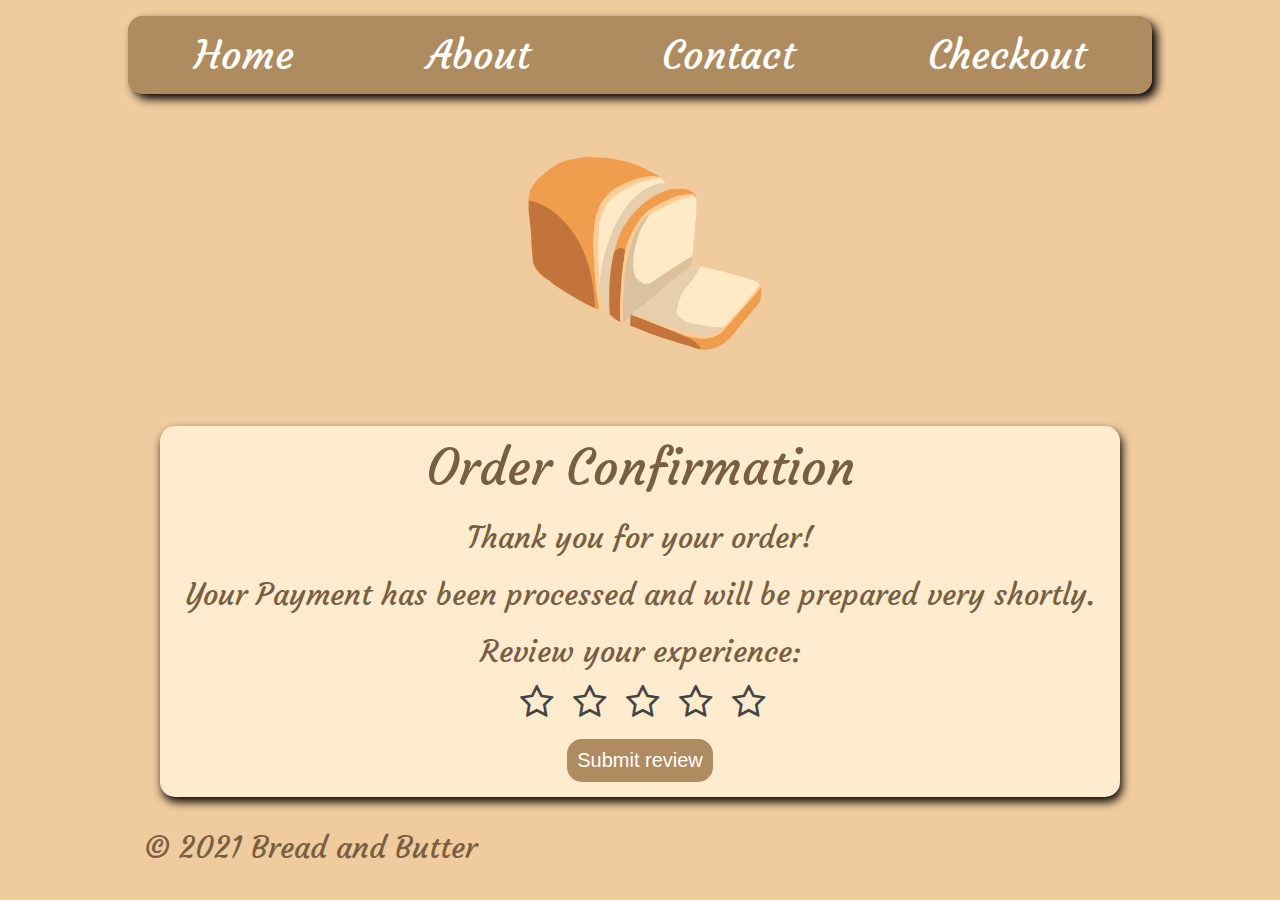
==== checkout.html @ f1ba3002 "1.114" ====
<!DOCTYPE html>
<html lang="en">
<head>
    <meta charset="UTF-8">
    <meta http-equiv="X-UA-Compatible" content="IE=edge">
    <meta name="viewport" content="width=device-width, initial-scale=1.0">
    <title>Homepage</title>
    <link rel="stylesheet" href="div.css">
    <link rel="preconnect" href="https://fonts.googleapis.com">
    <link rel="preconnect" href="https://fonts.gstatic.com" crossorigin>
    <link href="https://fonts.googleapis.com/css2?family=Courgette&display=swap" rel="stylesheet">
    <script src="app.js" defer></script>
    <script src="validateForm.js" defer></script>
</head>

<body>
    
<section>
    <nav>

        <div class="navigation">

            <ul>
                <li >
                    <a href="index.html" >Home</a>
                </li>

                <li>
                    <a href="about.html">About</a>
                </li>

                <li>
                    <a href="contact.html">Contact</a>
                </li>

                <li>
                    <a href="checkout.html" class="active">Checkout</a>
                </li>
            </ul>

        </div>

    </nav>

    <main>

        <div class="image">
            <img src="bread.png.png" alt="bread">
        </div>

        <article>

            <h2>
                Sign in to complete your order.
            </h2>

            <form id='signUp' onClick="validateForm()">

                <label for="fname">First name:</label><br>
                <input type="text" name="fname" value=""><br><br>

                <label for="fname">Last name:</label><br>
                <input type="text" name="lname" value=""><br><br>

                <label for="fname">Email address:</label><br>
                <input type="text" name="email" value=""><br><br>

                <label for="fname">Password:</label><br>
                <input type="password" name="pword" value=""><br><br>

                <input type="submit" id="button">Register </button>
              </form> 

        </article>


        


    </main>


</section>


<footer>
    
        <div class="footer">
    
            <p>
                &copy; 2021 Bread and Butter
            </p>
    
        </div>

</footer>




</body>





</html>
---- div.css ----
body {
    background-color: rgb(240, 203, 158);
    font-family: 'Courgette', cursive;
    font-weight: 400;
}

section {
    height: auto;
    width: 100%;
}


nav {

    
    width: 100%;
    background-color: rgb(175, 139, 96);
    border-radius: 15px;
    box-shadow: 5px 5px 10px;
    height: auto;
}
ul::before {
    content: '';
    position: absolute;
}

ul {
    list-style-type: none;
    border-radius: 15px;
    margin: 0;
    padding: 0;
    background-color: rgb(175, 139, 96);
}


li a {
    display: block;
    color: white;
    text-align: center;
    padding: 14px 16px;
    text-decoration: none;
}

li a:hover {
    background-color: rgb(207, 165, 103);
    border-radius: 15px;

}

.active {
    color: black;
    border-radius: 15px;
}

main {
    width: 100%;
    height: 100%;

}

.image {
    display: flex;
    justify-content: center;
    width: 100%;
    height: auto;
    
}

.image img{
    display: flex;
    justify-content: center;
    width: 200px;
    height: 200px;

}

article {
    text-align: center;
    padding: 10px;
    height: auto;
    background-color: blanchedalmond;
    border-radius: 15px;
    margin: 2em;
}

h1 {
    font-size: 50px;
    font-weight: 400;
    color: rgb(175, 139, 96);
    margin: 0;
}

h2 {
    font-weight: 400;
    color: rgb(120, 95, 66);
    margin: 0;
    font-size: 40px;
}

p {
    font-weight: 400;
    color: rgb(120, 95, 66);
    margin: 0;
}


.grid {
    display: grid;
    grid-template-columns: 1fr 1fr;
    gap: 15px;
    height: 100%;
    font-size: 30px;
    width: 100%;
}

.grid > div {
    border: 3px solid rgb(175, 139, 96);
    border-radius: 15px;
    box-shadow: 2px 5px 5px;
    transition: 1s ease;


}

.grid > div:hover {
    transform: scale(1.05);
    box-shadow: 3px 7px 7px;
    background-color: rgb(240, 203, 158);
   
}

.grid > div:nth-child(1) {
    grid-column: 1 / span 2;
    
}

.grid > div img {
    width: 60%;
}

.products {
    display: flex;
    justify-content: center;
    align-items: center;
    font-size: 80px;
    font-weight: 400;
    color: rgb(175, 139, 96);
    margin: 0;
    height: 200px;
}

.footer {
    height: auto;
    margin: 1em;
}

.section2 {
    height: auto;
    width: 100%;
}

.title {
    width: 100%;
    height: 50px;
    display: flex;
    justify-content: center;
    align-items: center;
    font-size: 22px;
}

.price {
    width: 100%;
    height: 20px;
    display: flex;
    justify-content: center;
    align-items: flex-end;
    font-size: 22px;
}

.imagebox {
    width: 100%;
    height: 100px;

}

a {
    text-decoration: none;
    color: rgb(175, 139, 96);
}

button {
    background-color: rgb(175, 139, 96);
    color: white;
    border: none;
    border-radius: 15px;
    padding: 10px;
    font-size: 20px;
    font-weight: 400;
    cursor: pointer;
    margin-bottom: 5px;;
}

form {
    font-size: 20px;
}

.about-box {
    margin: 0 auto;
    width: 60%;
}

.contact-box {
    margin: 0 auto;
    width: 60%;
}

div.stars {
    width: 270px;
    display: inline-block;
  }
   
  input.star { display: none; }
   
  label.star {
    float: right;
    padding: 10px;
    font-size: 36px;
    color: #444;
    transition: all .2s;
  }
   
  input.star:checked ~ label.star:before {
    content: '\f005';
    color: #FD4;
    transition: all .25s;
  }
   
  input.star-5:checked ~ label.star:before {
    color: #FE7;
    text-shadow: 0 0 20px #952;
  }
   
  input.star-1:checked ~ label.star:before { color: #F62; }
   
  label.star:hover { transform: rotate(-15deg) scale(1.3); }
   
  label.star:before {
    content: '\f006';
    font-family: FontAwesome;
  }

@media only screen and (min-width: 660px) {
    body {
        width: 95%;
        margin: 1em auto;
    }

    .grid {
        display: grid;
        grid-template-columns: 1fr 1fr 1fr;
        grid-gap: 40px;
        font-size: 30px;
    }

    .grid > div:nth-child(1) {
        grid-column: 1 / span 3;
        width: 55%;
        margin: 0 auto;
        height: auto;
    }
    
    .grid > div:nth-child(1) img {
        width: 80%;
    }

    .grid > div {
        border: 3px solid rgb(175, 139, 96);
        border-radius: 15px;
        height:400px;
        box-shadow: 2px 5px 5px;
        padding: 10px;
    }

    .imagebox {
        width: 100%;
        height: 150px;
        margin: 0;
    
    }

    .title {
        width: 100%;
        height: 100px;
        display: flex;
        justify-content: center;
        align-items: center;
    }
    
    .price {
        width: 100%;
        height: 50px;
        display: flex;
        justify-content: center;
        align-items: flex-end;
    }

    nav {

        width: 100%;
        margin: 0 auto;
        background-color: rgb(175, 139, 96);
        border-radius: 15px;
        box-shadow: 5px 5px 10px;
        height: auto;
        font-size: 40px;
    }
    
    ul {
        display: flex;
        justify-content: space-around;
        align-items: center;
        list-style-type: none;
        border-radius: 15px;
        margin: 0;
        padding: 0;
        background-color: rgb(175, 139, 96);
    }
    
    li {
        float: left;
    }
    
    li a {
        display: block;
        color: white;
        text-align: center;
        padding: 14px 16px;
        text-decoration: none;
    }
    
    li a:hover {
        background-color: rgb(207, 165, 103);
        border-radius: 15px;
    
    }
    
    .active {
        color: black;
        border-radius: 15px;
    }

    .image {
        display: flex;
        justify-content: center;
        width: 100%;
        height: auto;
        
    }
    
    .image img{
        display: flex;
        justify-content: center;
        width: 300px;
        height: 300px;
    
    }

    article {
        text-align: center;
        padding: 10px;
        height: auto;
        background-color: blanchedalmond;
        border-radius: 15px;
        box-shadow: 2px 5px 10px;
    }
    
    h1 {
        font-size: 70px;
        font-weight: 400;
        color: rgb(175, 139, 96);
        margin: 0;
    }
    
    h2 {
        font-weight: 400;
        color: rgb(120, 95, 66);
        margin: 0;
        font-size: 50px;
    }
    
    p {
        font-weight: 400;
        color: rgb(120, 95, 66);
        margin: 0;
        font-size: 30px;
    }
    


}

@media only screen and (min-width: 1080px) {
    body {
        width: 80%;
        margin: 1em auto;
    }

    .grid {
        display: grid;
        grid-template-columns: 1fr 1fr 1fr;
        grid-gap: 40px;
        font-size: 30px;
    }

    .grid > div:nth-child(1) {
        grid-column: 1 / span 3;
        width: 50%;
        margin: 0 auto;
        height: auto;
    }
    
    .grid > div:nth-child(1) img {
        width: 50%;
    }

    .grid > div {
        border: 3px solid rgb(175, 139, 96);
        border-radius: 15px;
        height: auto;
        box-shadow: 2px 5px 5px;
        padding: 10px;
    }

    .imagebox {
        width: 100%;
        height: 200px;
    }

    .title {
        width: 100%;
        height: 100px;
        display: flex;
        justify-content: center;
        align-items: center;
    }
    
    .price {
        width: 100%;
        height: 50px;
        display: flex;
        justify-content: center;
        align-items: flex-end;
    }

    nav {

        width: 100%;
        margin: 0 auto;
        background-color: rgb(175, 139, 96);
        border-radius: 15px;
        box-shadow: 5px 5px 10px;
        height: auto;
        font-size: 40px;
    }
    
    ul {
        display: flex;
        justify-content: space-around;
        align-items: center;
        list-style-type: none;
        border-radius: 15px;
        margin: 0;
        padding: 0;
        background-color: rgb(175, 139, 96);
    }
    
    li {
        float: left;
    }
    
    li a {
        display: block;
        color: white;
        text-align: center;
        padding: 14px 16px;
        text-decoration: none;
    }
    
    li a:hover {
        background-color: rgb(207, 165, 103);
        border-radius: 15px;
        

    }
    
    .active {
        color: black;
        border-radius: 15px;
    }

    .image {
        display: flex;
        justify-content: center;
        width: 100%;
        height: auto;
        
    }
    
    .image img{
        display: flex;
        justify-content: center;
        width: 300px;
        height: 300px;
    
    }

    article {
        text-align: center;
        padding: 10px;
        height: auto;
        background-color: blanchedalmond;
        border-radius: 15px;
        box-shadow: 2px 5px 10px;
    }
    
    h1 {
        font-size: 70px;
        font-weight: 400;
        color: rgb(175, 139, 96);
        margin: 0;
    }
    
    h2 {
        font-weight: 400;
        color: rgb(120, 95, 66);
        margin: 0;
        font-size: 50px;
    }
    
    p {
        font-weight: 400;
        color: rgb(120, 95, 66);
        margin: 0;
        font-size: 30px;
    }
    


}
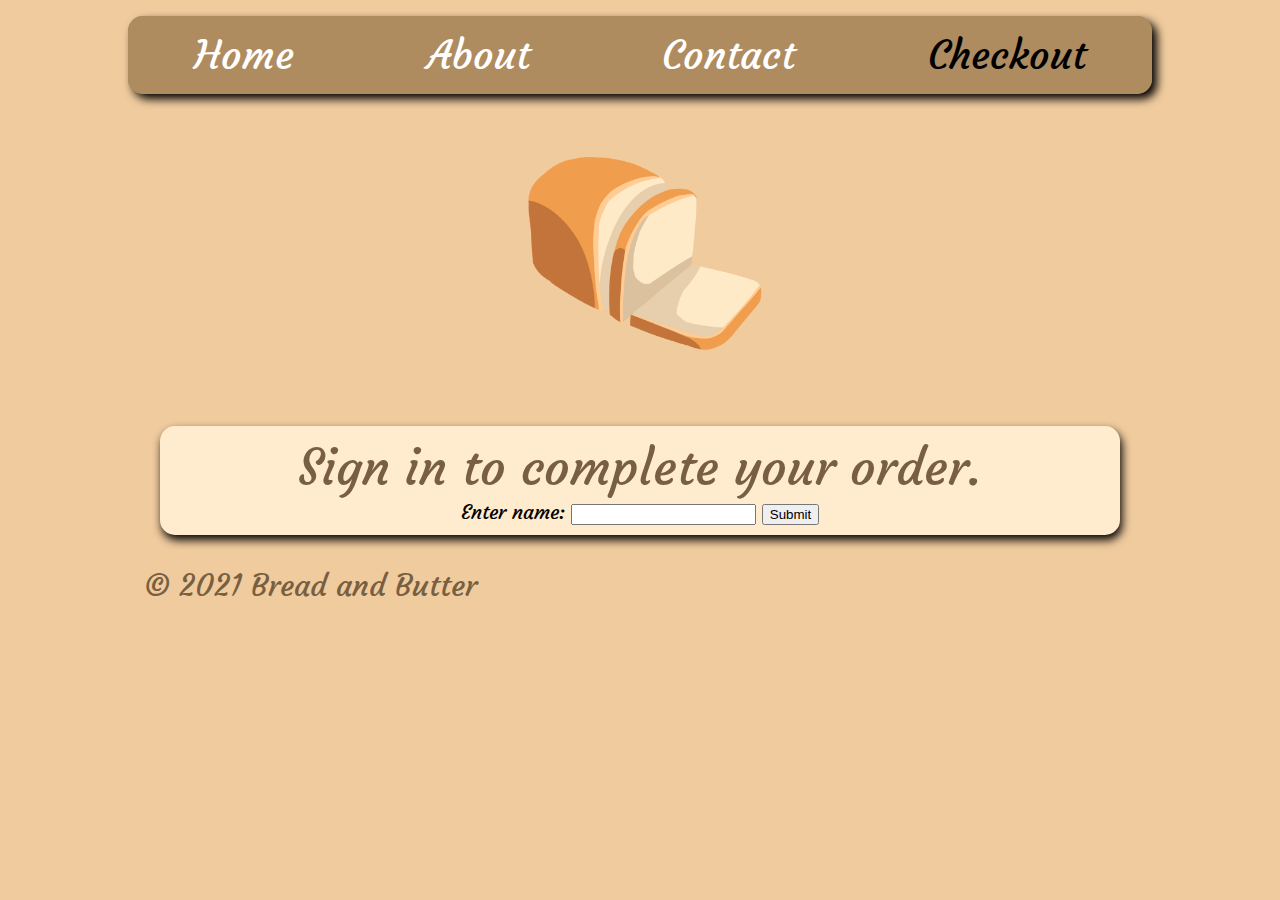
==== commit db5ee232: "1.1118" ====
--- a/checkout.html
+++ b/checkout.html
@@ -54,7 +54,7 @@
                 Sign in to complete your order.
             </h2>
 
-            <form id='signUp' onClick="validateForm()">
+            <!-- <form id='signUp' >
 
                 <label for="fname">First name:</label><br>
                 <input type="text" name="fname" value=""><br><br>
@@ -68,8 +68,15 @@
                 <label for="fname">Password:</label><br>
                 <input type="password" name="pword" value=""><br><br>
 
-                <input type="submit" id="button">Register </button>
-              </form> 
+                <input type="submit" id="button" >Register </button>
+              </form>  -->
+
+              <form action="orderComplete.html" id="signUp">
+                
+                Enter name: <input type="text" name="fname">
+
+                <input type="submit" value="Submit">
+              </form>
 
         </article>
 
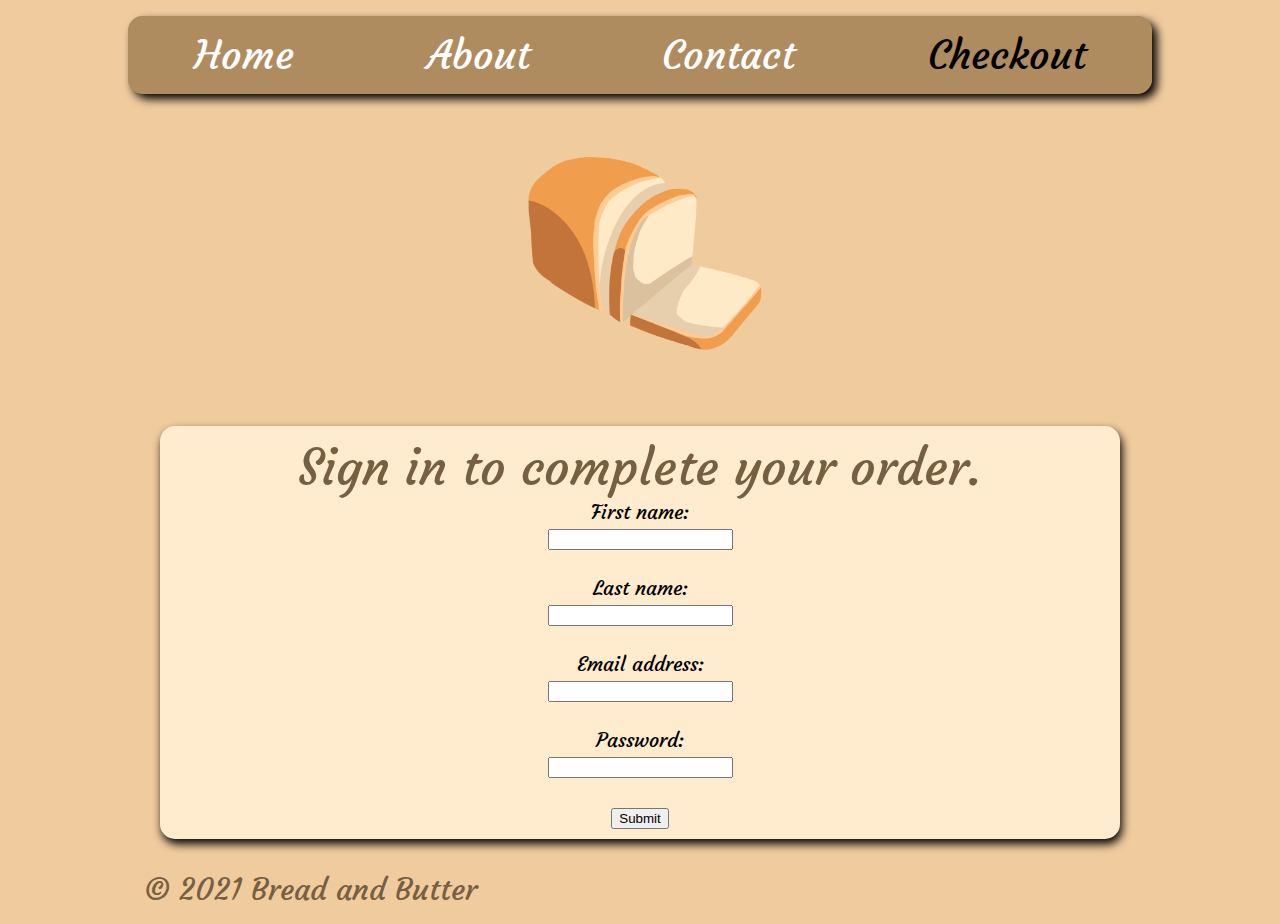
==== commit ddbaf88e: "1111111" ====
--- a/checkout.html
+++ b/checkout.html
@@ -54,7 +54,7 @@
                 Sign in to complete your order.
             </h2>
 
-            <!-- <form id='signUp' >
+            <form action="orderComplete.html" id="signUp" onsubmit="return validateForm()">
 
                 <label for="fname">First name:</label><br>
                 <input type="text" name="fname" value=""><br><br>
@@ -67,13 +67,6 @@
 
                 <label for="fname">Password:</label><br>
                 <input type="password" name="pword" value=""><br><br>
-
-                <input type="submit" id="button" >Register </button>
-              </form>  -->
-
-              <form action="orderComplete.html" id="signUp">
-                
-                Enter name: <input type="text" name="fname">
 
                 <input type="submit" value="Submit">
               </form>
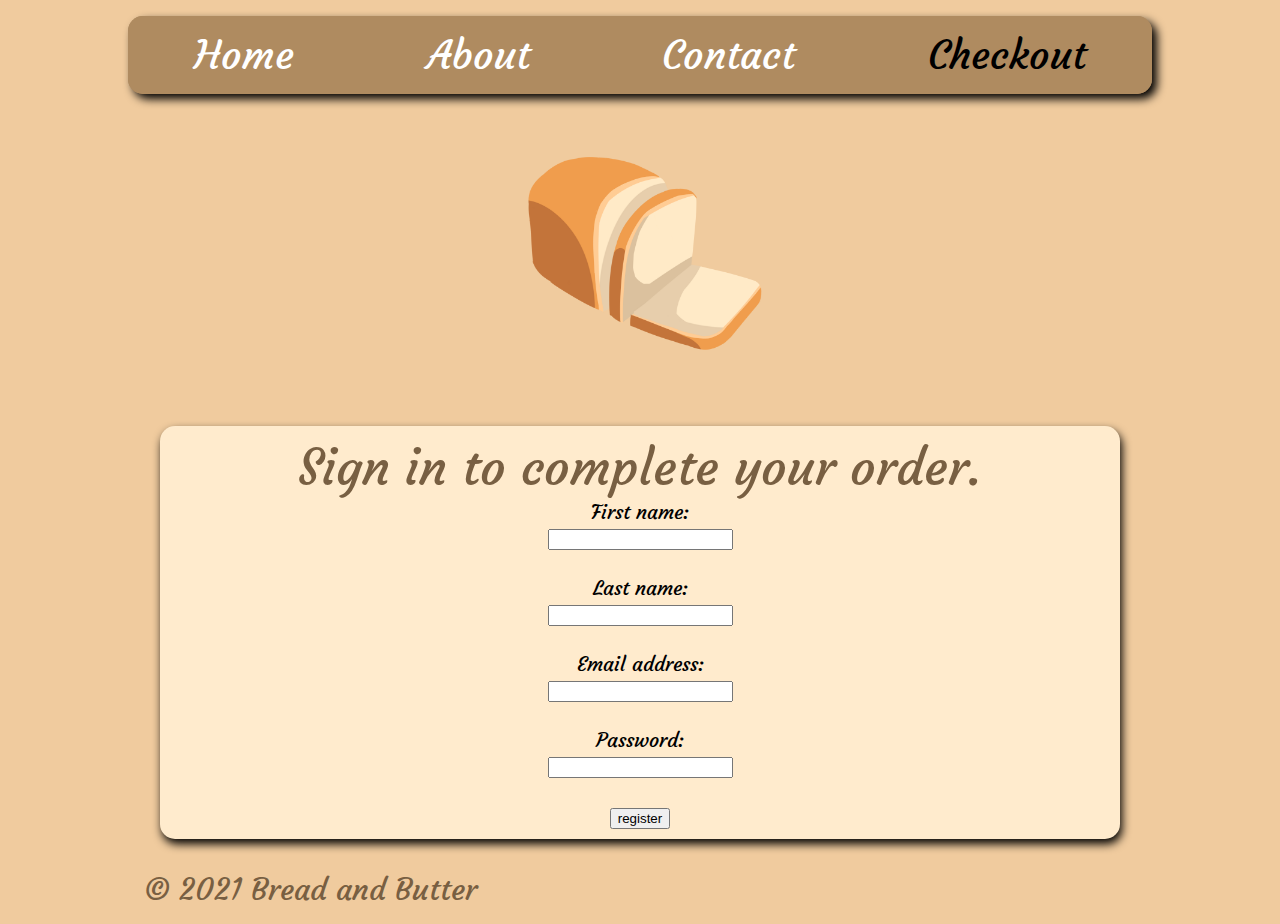
==== commit 9382140a: "119191919" ====
--- a/checkout.html
+++ b/checkout.html
@@ -54,21 +54,21 @@
                 Sign in to complete your order.
             </h2>
 
-            <form action="orderComplete.html" id="signUp" onsubmit="return validateForm()">
+            <form id="form">
 
                 <label for="fname">First name:</label><br>
-                <input type="text" name="fname" value=""><br><br>
+                <input type="text" id="fname" value="" required><br><br>
 
                 <label for="fname">Last name:</label><br>
-                <input type="text" name="lname" value=""><br><br>
+                <input type="text" id="lname" value="" required><br><br>
 
                 <label for="fname">Email address:</label><br>
-                <input type="text" name="email" value=""><br><br>
+                <input type="text" id="email" value="" required><br><br>
 
                 <label for="fname">Password:</label><br>
-                <input type="password" name="pword" value=""><br><br>
+                <input type="password" id="pword" value="" required><br><br>
 
-                <input type="submit" value="Submit">
+                <input type="submit" value="register">
               </form>
 
         </article>
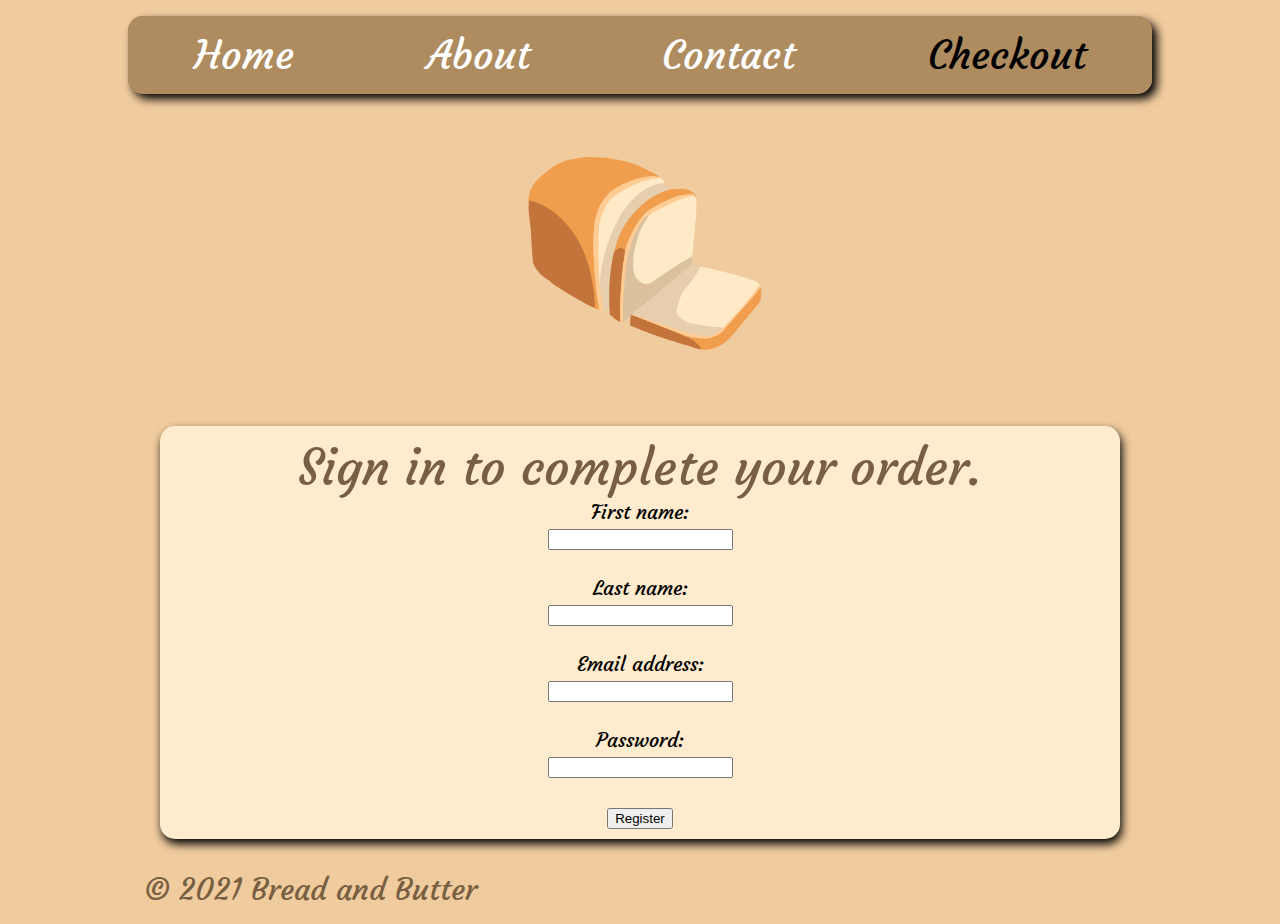
==== commit 8e8de6d9: "11118" ====
--- a/checkout.html
+++ b/checkout.html
@@ -68,7 +68,7 @@
                 <label for="fname">Password:</label><br>
                 <input type="password" id="pword" value="" required><br><br>
 
-                <input type="submit" value="register">
+                <input type="submit" value="Register">
               </form>
 
         </article>
